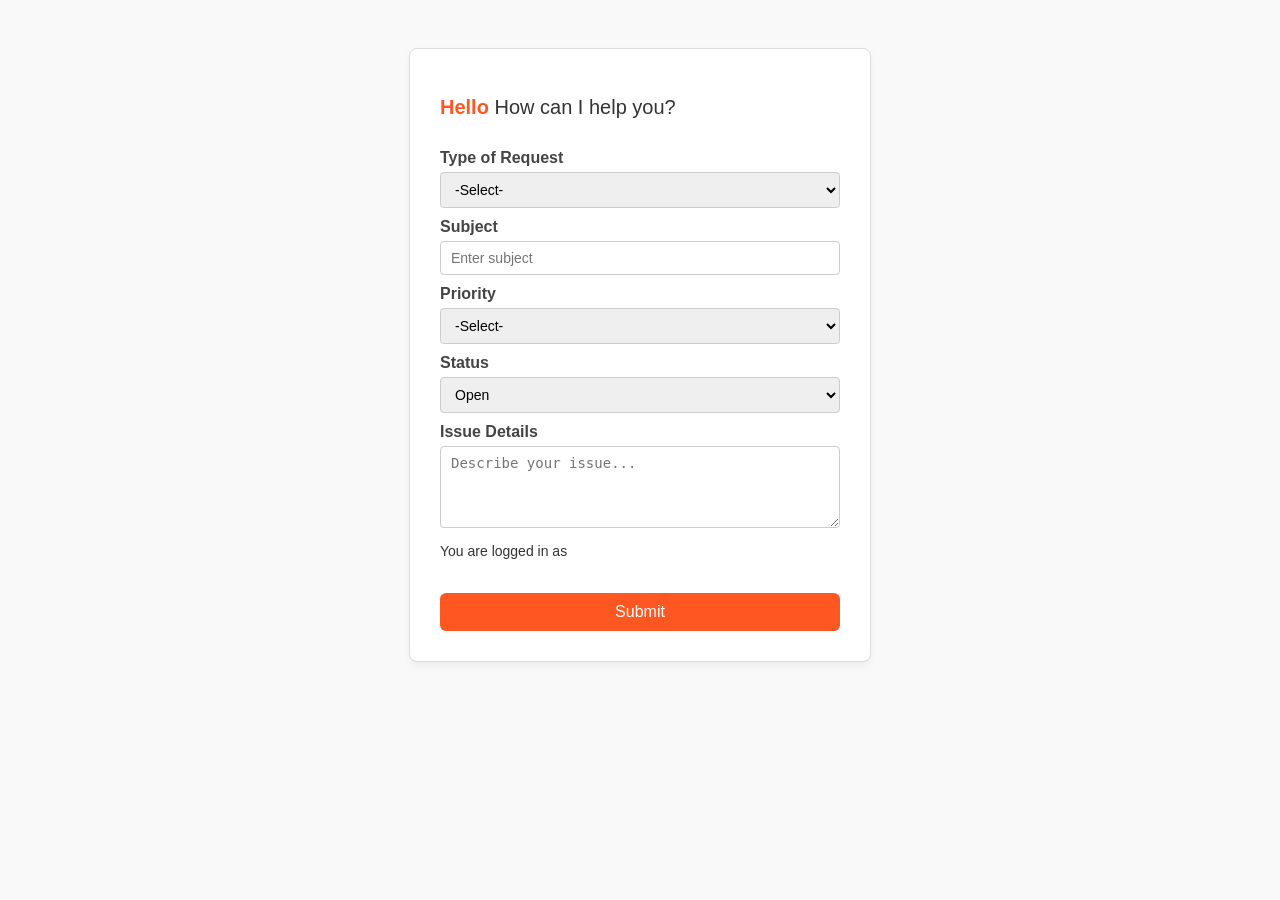
==== index.html @ 28c80392 "FormSEC FormSEC" ====
<!DOCTYPE html>
<html lang="en">
<head>
  <meta charset="UTF-8" />
  <title>Support Request Form</title>
  <link rel="stylesheet" href="https://cdnjs.cloudflare.com/ajax/libs/font-awesome/4.7.0/css/font-awesome.min.css" />
  <link rel="preconnect" href="https://fonts.googleapis.com" />
  <link rel="preconnect" href="https://fonts.gstatic.com" crossorigin />
  <link href="https://fonts.googleapis.com/css2?family=Inter:wght@300;400;600&display=swap" rel="stylesheet" />
  <link href="https://unpkg.com/boxicons@2.1.4/css/boxicons.min.css" rel="stylesheet" />
  <!-- <link rel="stylesheet" href="style.css" /> -->
  <!-- <link rel="stylesheet" href="css/login.css" /> -->
  <script src="https://code.jquery.com/jquery-3.6.0.min.js"></script>

  <style>
    body {
      font-family: Arial, sans-serif;
      background-color: #f9f9f9;
      display: flex;
      justify-content: center;
      padding: 40px;
    }

    .form-container {
      background-color: #fff;
      border: 1px solid #ddd;
      padding: 30px;
      border-radius: 8px;
      width: 400px;
      box-shadow: 0 4px 8px rgba(0, 0, 0, 0.05);
    }

    h2 {
      color: #ff5722;
      font-size: 20px;
      margin-bottom: 20px;
    }

    h2 span {
      color: #333;
      font-weight: normal;
    }

    form {
      display: flex;
      flex-direction: column;
    }

    label {
      margin-top: 10px;
      font-weight: bold;
      color: #444;
    }

    select,
    input,
    textarea {
      margin-top: 5px;
      padding: 8px 10px;
      border: 1px solid #ccc;
      border-radius: 4px;
      font-size: 14px;
    }

    textarea {
      resize: vertical;
    }

    .login-info {
      font-size: 14px;
      margin-top: 15px;
      color: #333;
    }

    button {
      margin-top: 20px;
      background-color: #ff5722;
      color: #fff;
      border: none;
      padding: 10px;
      font-size: 16px;
      border-radius: 6px;
      cursor: pointer;
    }

    button:hover {
      background-color: #e64a19;
    }
  </style>
</head>
<body>
  <div class="form-container">
    <h2>Hello <span>How can I help you?</span></h2>
    <form id="supportForm">
      <label for="requestType">Type of Request</label>
      <select id="requestType" required>
        <option value="">-Select-</option>
        <option value="technical">Technical</option>
        <option value="billing">Billing</option>
        <option value="general">General</option>
      </select>

      <label for="subject">Subject</label>
      <input type="text" id="subject" placeholder="Enter subject" required />

      <label for="priority">Priority</label>
      <select id="priority" required>
        <option value="">-Select-</option>
        <option value="high">High</option>
        <option value="medium">Medium</option>
        <option value="low">Low</option>
      </select>

      <label for="status">Status</label>
      <select id="status" required>
        <option value="open" selected>Open</option>
        <option value="closed">Closed</option>
        <option value="in_progress">In Progress</option>
      </select>

      <label for="details">Issue Details</label>
      <textarea id="details" rows="4" placeholder="Describe your issue..."></textarea>

      <p class="login-info">You are logged in as <strong><!-- Email Here --></strong></p>

      <button type="submit" id="submit">Submit</button>
    </form>
  </div>

<script>
  $('#submit').click(function(e) {
    e.preventDefault();

    let formData = {
      data: [
        {
          Request_Type: $('#requestType').val(),
          Subject_field: $('#subject').val(),
          Priority: $('#priority').val(),
          Status: $('#status').val(),
          Description: $('#details').val()
        }
      ]
    };

    console.log("Form data submitted:", formData);

    fetch("https://www.zohoapis.com/creator/v2.1/data/support2327/support-desk-application/form/Ticket_form", {
      method: "POST",
      headers: {
        "Authorization": "1000.c638312850b23313eaa4ff86b3b38f3d.8402989f4f63717ea0cae887b5b222a2",  // Replace with your valid access token
        "Content-Type": "application/json"
      },
      body: JSON.stringify(formData)
    })
    .then(res => res.json())
    .then(response => {
      alert("Ticket created successfully!");
      console.log(response);
    })
    .catch(error => {
      alert("Error: " + error.message);
      console.error("Fetch error:", error);
    });
  });
</script>

</body>
</html>
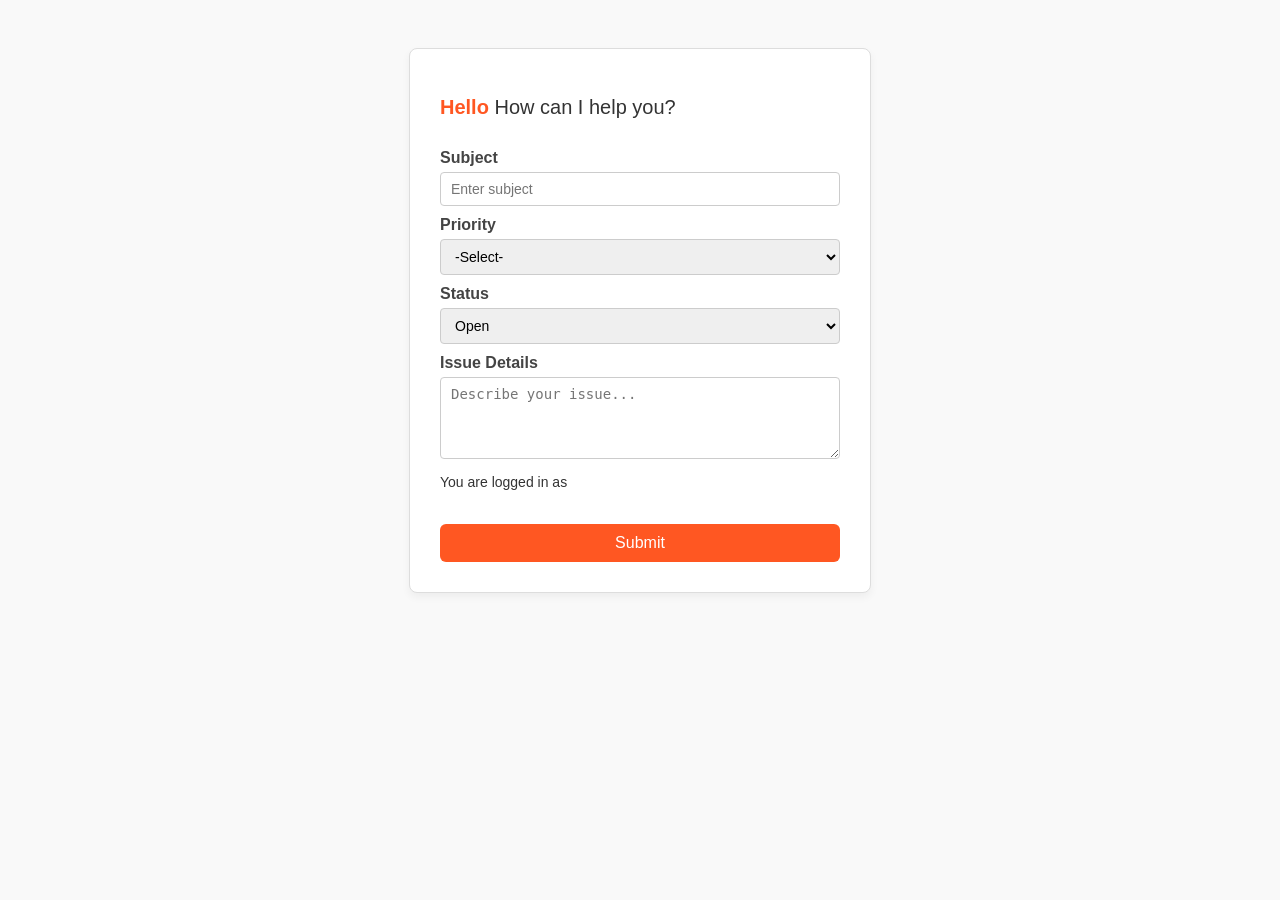
==== commit eebef09e: "Add files via upload" ====
--- a/index.html
+++ b/index.html
@@ -92,13 +92,13 @@
   <div class="form-container">
     <h2>Hello <span>How can I help you?</span></h2>
     <form id="supportForm">
-      <label for="requestType">Type of Request</label>
+      <!-- <label for="requestType">Type of Request</label>
       <select id="requestType" required>
         <option value="">-Select-</option>
         <option value="technical">Technical</option>
         <option value="billing">Billing</option>
         <option value="general">General</option>
-      </select>
+      </select> -->
 
       <label for="subject">Subject</label>
       <input type="text" id="subject" placeholder="Enter subject" required />
@@ -128,39 +128,38 @@
   </div>
 
 <script>
-  $('#submit').click(function(e) {
+  $('#supportForm').submit(function (e) {
     e.preventDefault();
 
-    let formData = {
-      data: [
-        {
-          Request_Type: $('#requestType').val(),
-          Subject_field: $('#subject').val(),
-          Priority: $('#priority').val(),
-          Status: $('#status').val(),
-          Description: $('#details').val()
-        }
-      ]
+    const inputData = {
+      data: {
+        Request_Type: "NA",
+        Subject_field: $('#subject').val(),
+        Priority: $('#priority').val(),
+        Status: $('#status').val(),
+        Description: $('#details').val()
+      }
     };
 
-    console.log("Form data submitted:", formData);
-
-    fetch("https://www.zohoapis.com/creator/v2.1/data/support2327/support-desk-application/form/Ticket_form", {
+    fetch("http://localhost:3001/submit-ticket", {
       method: "POST",
       headers: {
-        "Authorization": "1000.c638312850b23313eaa4ff86b3b38f3d.8402989f4f63717ea0cae887b5b222a2",  // Replace with your valid access token
         "Content-Type": "application/json"
       },
-      body: JSON.stringify(formData)
+      body: JSON.stringify(inputData)  
     })
-    .then(res => res.json())
-    .then(response => {
-      alert("Ticket created successfully!");
-      console.log(response);
+    .then(res => {
+      if (!res.ok) throw new Error("Network response was not ok");
+      return res.json();
     })
-    .catch(error => {
-      alert("Error: " + error.message);
-      console.error("Fetch error:", error);
+    .then(data => {
+      console.log("Success:", data);
+      alert("Ticket submitted successfully!");
+      $('#supportForm')[0].reset();
+    })
+    .catch(err => {
+      console.error("Error:", err);
+      alert("Something went wrong. Check console for details.");
     });
   });
 </script>
